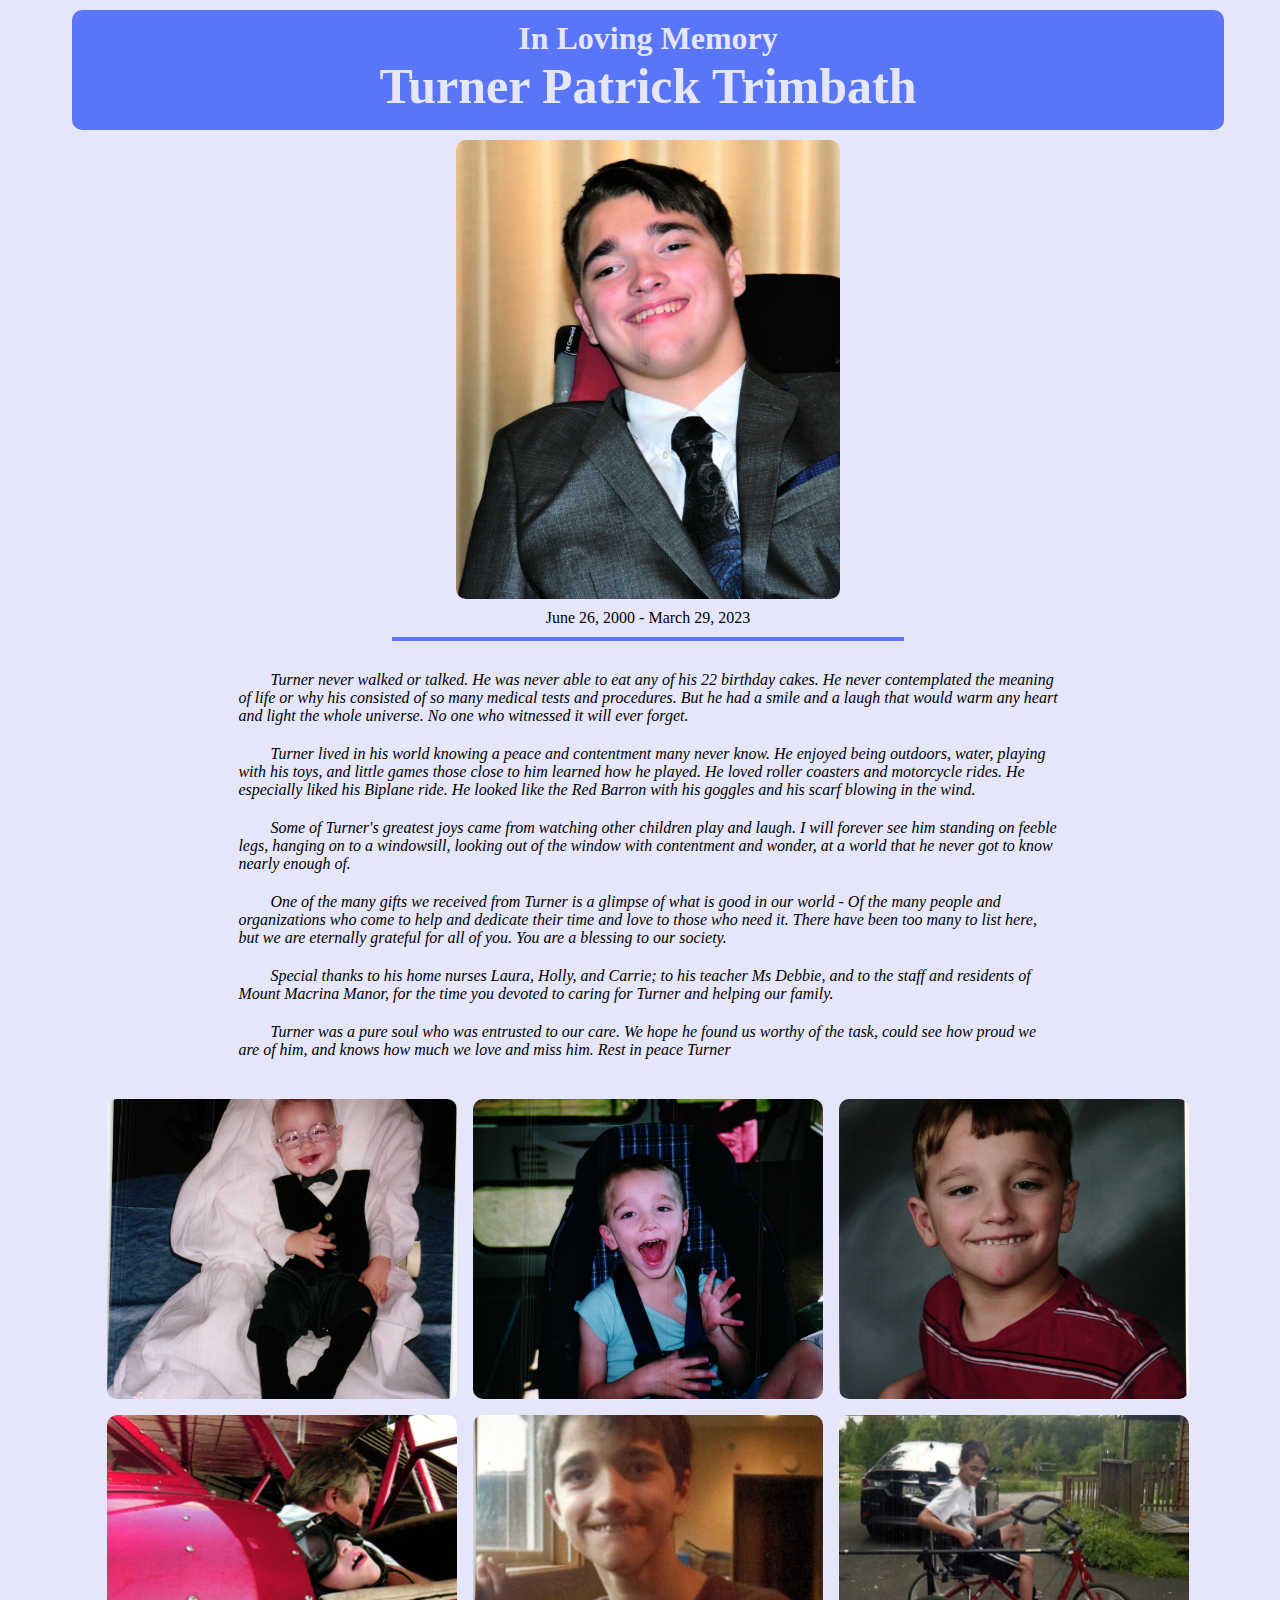
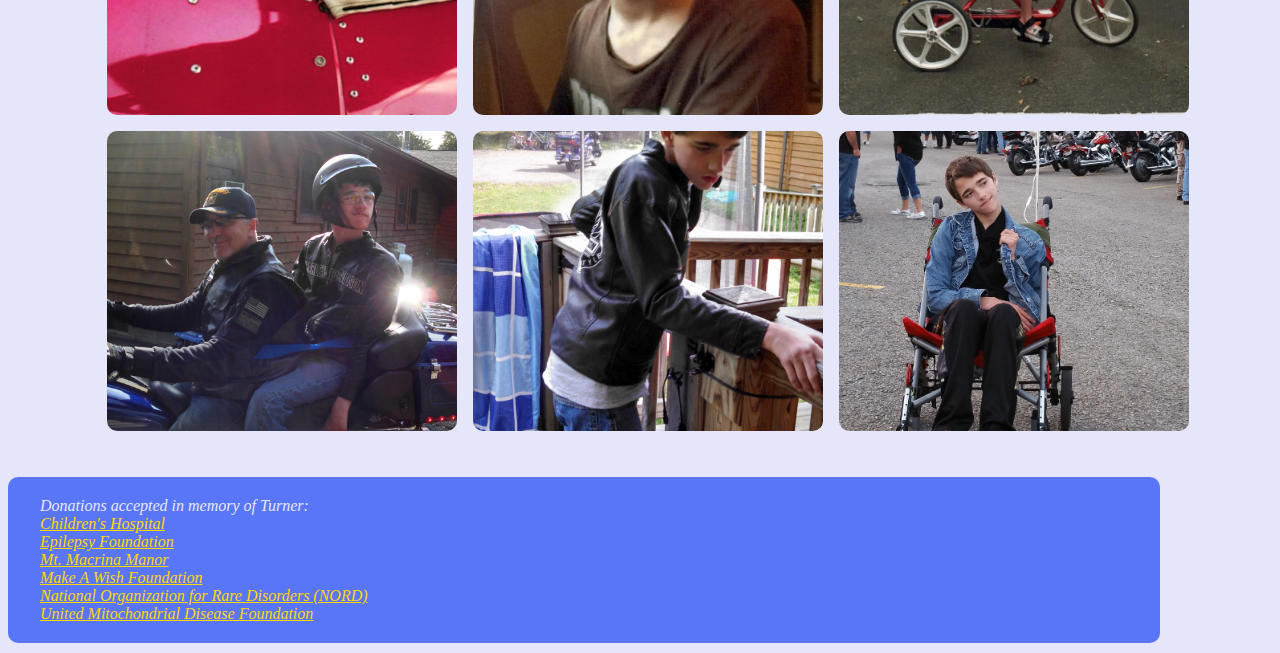
==== Turner/TurnerTribute.html @ 322179e2 "Add files via upload" ====
<!--TurnerTribute.html-->
<!DOCTYPE html>
<html lang="en">
  <head>
    <meta charset="UTF-8" />
    <meta name="viewport" content="width=device-width, initial-scale=1.0" />
    <meta name="description" content="Tribute to Turner Trimbath" />
    <title>Turner-Tribute</title>
    <link rel="stylesheet" href="turnerStyles.css" />
  </head>
  <body>
    <header>
      <h1>In Loving Memory </h1>
      <h1>Turner Patrick Trimbath</h1>
    </header>
    <main>
        <div id="img-div">
            <img id="image" alt="Turner Portrait" src="2019-Turner-Portrait.jpg">
            <figcaption id="img-cation" for="image">June 26, 2000 - March 29, 2023</figcaption>
        </div>
        <div id="obit">
          <p>Turner never walked or talked.  He was never able to eat any of his 22 birthday cakes.  He never contemplated the meaning of life or why his consisted of so many medical tests and procedures.  But he had a smile and a laugh that would warm any heart and light the whole universe.  No one who witnessed it will ever forget.</p>
          <p>Turner lived in his world knowing a peace and contentment many never know.  He enjoyed being outdoors, water, playing with his toys, and little games those close to him learned how he played.  He loved roller coasters and motorcycle rides.  He especially liked his Biplane ride.  He looked like the Red Barron with his goggles and his scarf blowing in the wind.</p>
          <p>Some of Turner's greatest joys came from watching other children play and laugh.  I will forever see him standing on feeble legs, hanging on to a windowsill, looking out of the window with contentment and wonder, at a world that he never got to know nearly enough of.</p>
          <p>One of the many gifts we received from Turner is a glimpse of what is good in our world - Of the many people and organizations who come to help and dedicate their time and love to those who need it.  There have been too many to list here, but we are eternally grateful for all of you.  You are a blessing to our society.</p>
          <p>Special thanks to his home nurses Laura, Holly, and Carrie; to his teacher Ms Debbie, and to the staff and residents of Mount Macrina Manor, for the time you devoted to caring for Turner and helping our family.</p>
          <p>Turner was a pure soul who was entrusted to our care. We hope he found us worthy of the task, could see how proud we are of him, and knows how much we love and miss him.  Rest in peace Turner</p>
          
        </div>
        <div class="gallery">
          <img src="Turner 10 Mo.jpg" alt="Turner 10 Mo" />
          <img src="Turner on School Bus OR.jpg" alt="School Bus Ride" />
          <img src="Turner Portrait 05.jpg" alt="School Portrait 05" />
          <img src="Turner in Biplane.jpg" alt="Biplane" />
          <img src="Window.jpg" alt="Window" />
          <img src="Turner Adaptive Bike.jpg" alt="Adaptive Bike" />
          <img src="Motorcycle Ride 2014.jpg" alt="Motorcycle Ride" />
          <img src="Standing.jpg" alt="Standing" />
          <img src="Bike Night.jpg" alt="Bike Night" />
        </div>
    </main>
    <Footer>
      <p >Donations accepted in memory of Turner:</P>
      <p><a id="tribute-link" href="https://www.givetochildrens.org/" target="_blank">Children's Hospital</a></p>
      <p><a id="tribute-link" href="https://www.epilepsy.com/give" target="_blank">Epilepsy Foundation</a></p>
      <p><a id="tribute-link" href="https://mtmacrinamanor.com" target="_blank">Mt. Macrina Manor</a></p>
      <p><a id="tribute-link" href="https://wish.org" target="_blank">Make A Wish Foundation</a></p>
      <p><a id="tribute-link" href="https://rarediseases.org/organizations/genetic-disease-foundation" target="_blank">National Organization for Rare Disorders (NORD)</a></p>
      <p><a id="tribute-link" href="https://umdf.org" target="_blank">United Mitochondrial Disease Foundation</a></p>
    </Footer>
  </body>
---- Turner/turnerStyles.css ----
/*turnerStyles.css*/
header {
    width: 90%;
    height: 120px;
    background-color: #5976f8;
    top: 0;
    margin: 10px auto;
    border-radius: 10px;
  }

h1 {
    color: lavender;
}

h1:first-of-type{
    display: block;
    padding: 10px 0 0 0;
    margin: 0 auto 0;
    text-align: center;
    font-family: Lucida Handwriting;
}

h1:last-of-type{
    display: block;
    padding: 0 0 10px 0;
    margin: 0 auto 0;
    text-align: center;
    font-family: Times New Roman;
    font-size: 50px;
}

body {
    width: 100%;
    background-color: lavender;
}

#image {
    display: block;
    max-width: 30%;
    height: auto;
    margin: auto;
    align-items: center;
    border-radius: 10px;
}

figcaption {
    text-align: center;
    margin: 10px auto 30px;
    padding-bottom: 10px;
    border-bottom: 4px solid #5976f8;
    max-width: 40%;
}
#obit, p { 
    font-family: Verdana;
    font-style: italic;
    Margin: 0 auto 20px;
    width: 80%;
    text-indent: 2em;
}

.gallery {
    display: flex;
    flex-direction: row;
    flex-wrap: wrap;
    justify-content: center;
    align-items: center;
    gap: 16px;
    max-width: 1400px;
    margin: 0 auto;
    padding: 20px 10px;
  }
  
  .gallery img {
    width: 100%;
    max-width: 350px;
    height: 300px;
    object-fit: cover;
    border-radius: 10px;
  }
  
  .gallery::after {
    content: "";
    width: 350px;
  }

  footer {
    width: 90%;
    height: fit-content;
    background-color: #5976f8;
    color: lavender;
    margin-inline: 0 0 5px;
    top: 0;
    padding: 20px 0 20px;
    margin: 10px 0;
    border-radius: 10px;
  }

  footer p {
    margin: 0;
  }

  footer a {
    color: gold;
  }

  footer a:hover {
    color: #daaad9;
  }
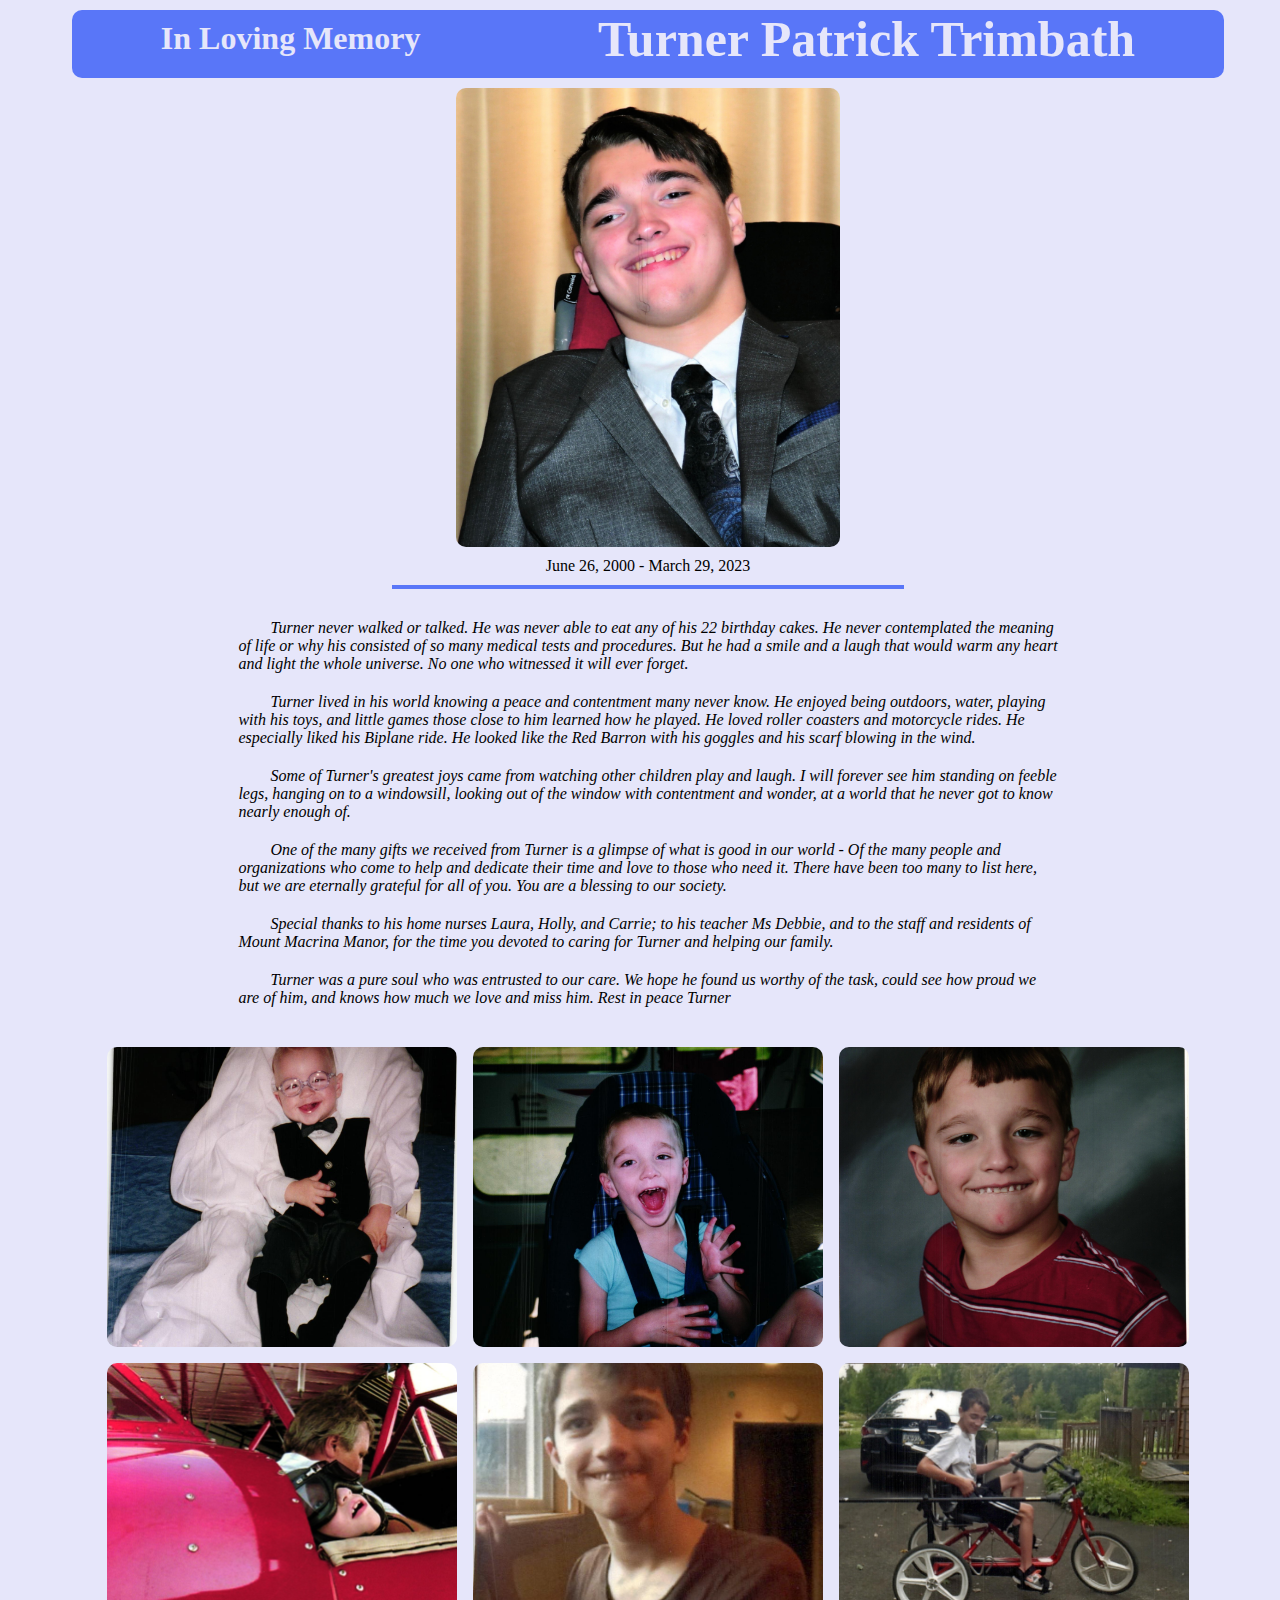
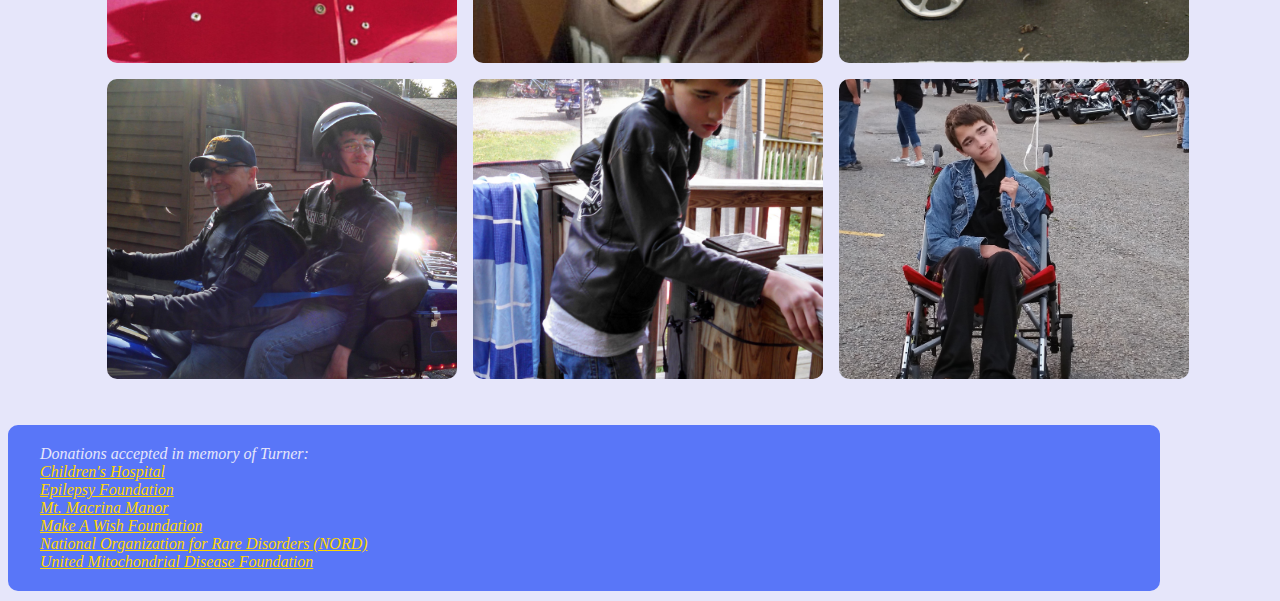
==== commit be17b2e9: "Turner header line break" ====
--- a/Turner/TurnerTribute.html
+++ b/Turner/TurnerTribute.html
@@ -10,7 +10,7 @@
   </head>
   <body>
     <header>
-      <h1>In Loving Memory </h1>
+      <h1>In Loving Memory </h1></br>
       <h1>Turner Patrick Trimbath</h1>
     </header>
     <main>
--- a/Turner/turnerStyles.css
+++ b/Turner/turnerStyles.css
@@ -1,8 +1,10 @@
 /*turnerStyles.css*/
 header {
     width: 90%;
-    height: 120px;
     background-color: #5976f8;
+    display: flex;
+    flex-direction: row;
+    flex-wrap: wrap;
     top: 0;
     margin: 10px auto;
     border-radius: 10px;
@@ -105,4 +107,4 @@
 
   footer a:hover {
     color: #daaad9;
-  }+  }
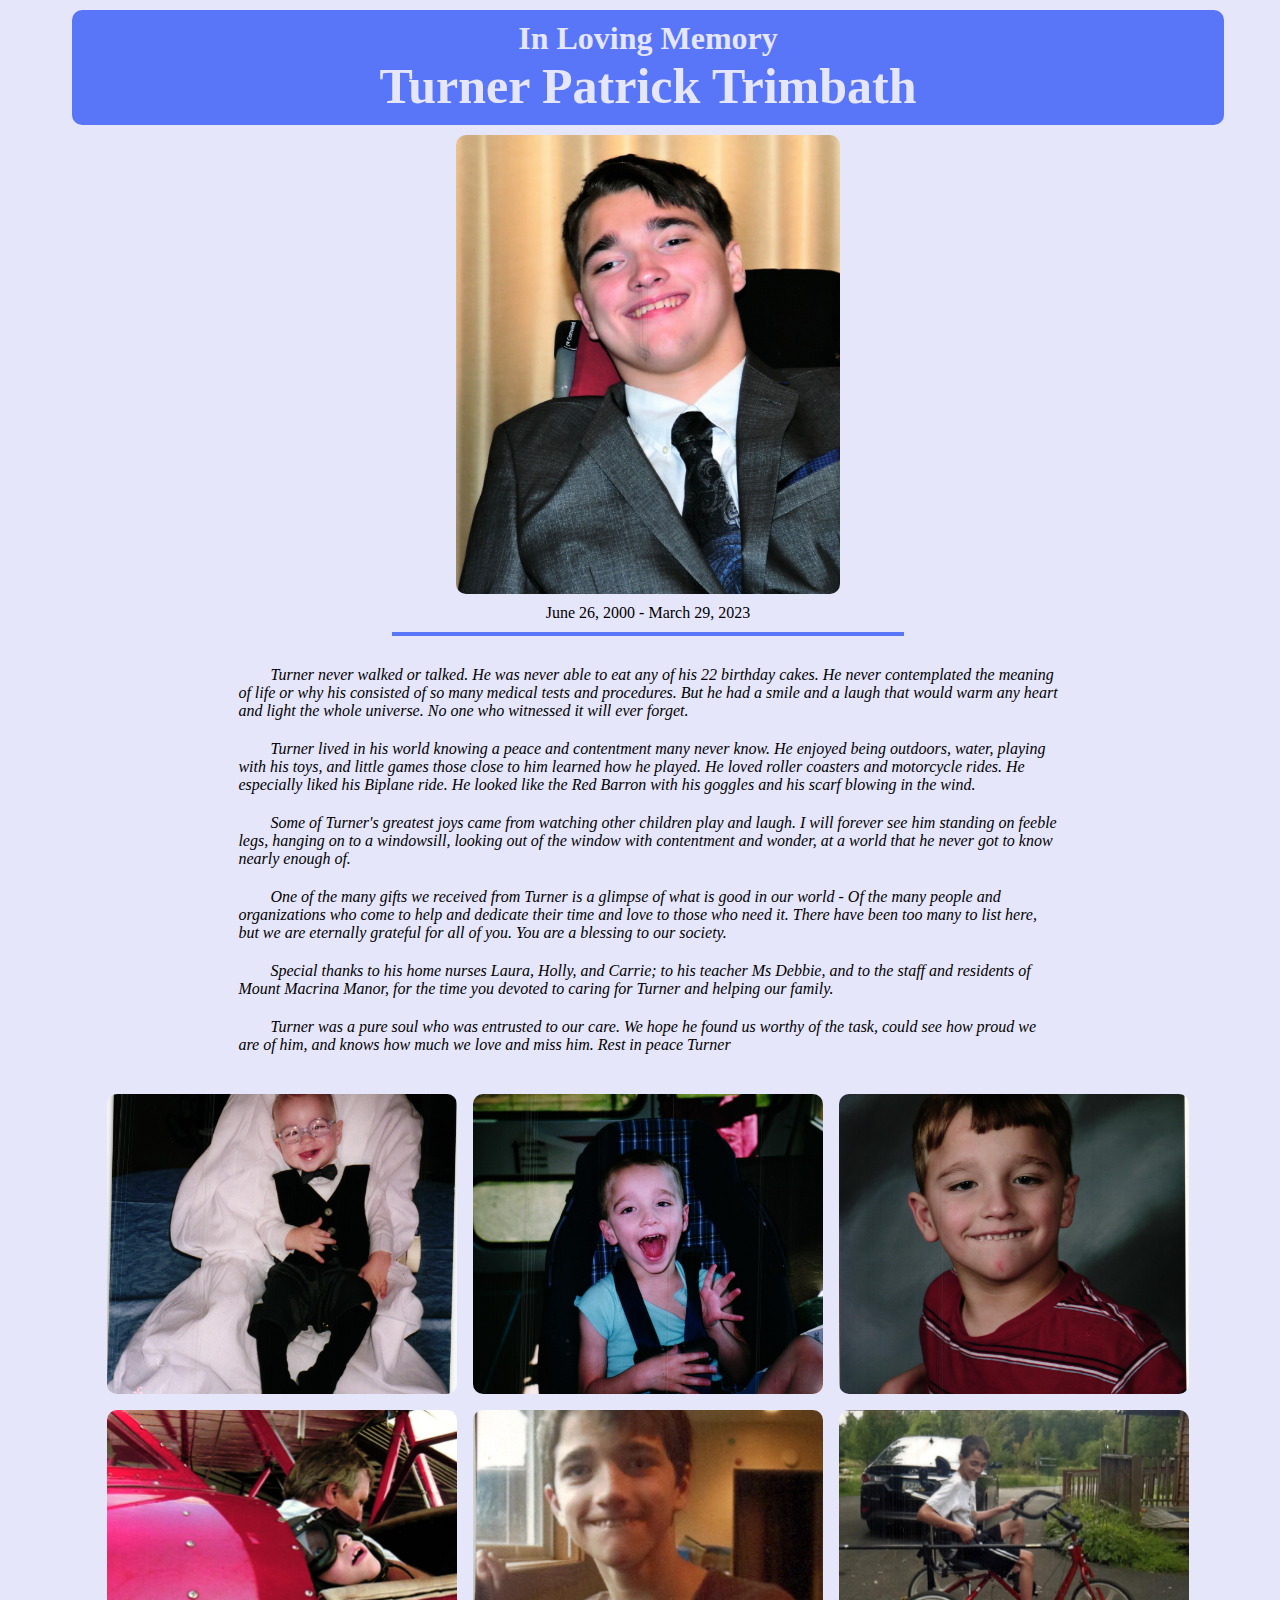
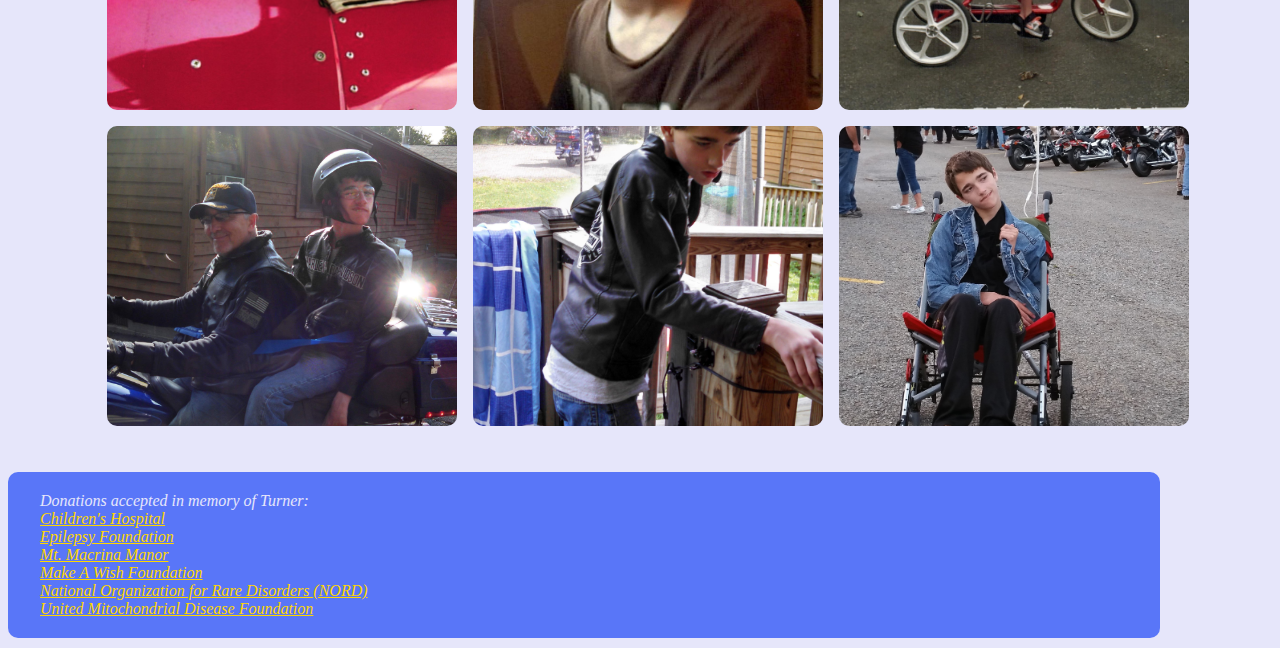
==== commit 0ada5fd8: "Force line wrap - flex column" ====
--- a/Turner/TurnerTribute.html
+++ b/Turner/TurnerTribute.html
@@ -10,7 +10,7 @@
   </head>
   <body>
     <header>
-      <h1>In Loving Memory </h1></br>
+      <h1>In Loving Memory </h1>
       <h1>Turner Patrick Trimbath</h1>
     </header>
     <main>
--- a/Turner/turnerStyles.css
+++ b/Turner/turnerStyles.css
@@ -3,7 +3,7 @@
     width: 90%;
     background-color: #5976f8;
     display: flex;
-    flex-direction: row;
+    flex-direction: column;
     flex-wrap: wrap;
     top: 0;
     margin: 10px auto;
